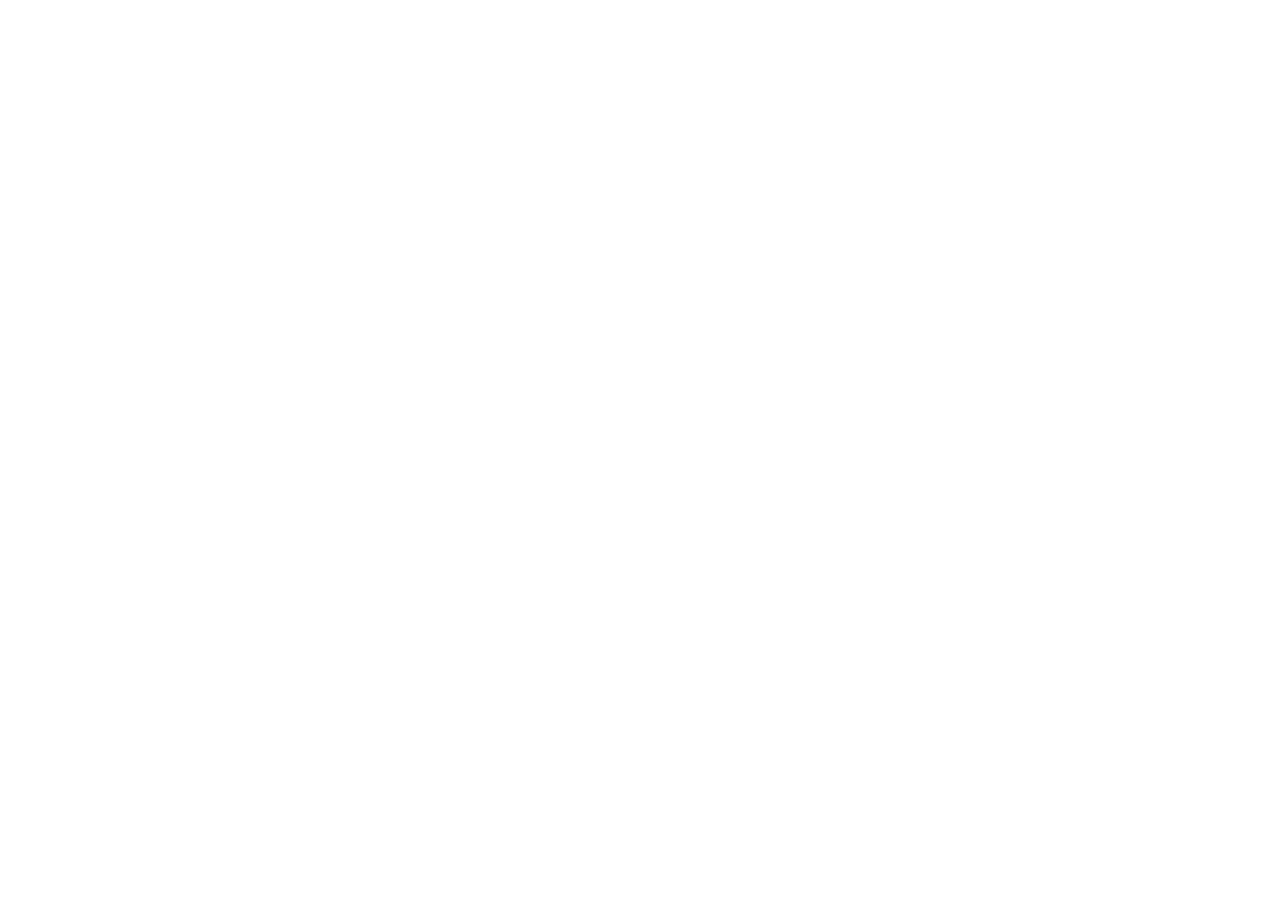
==== css Assignment 4/index.html @ 3c7ebd1c "AltSchool Css Assignment" ====
<!DOCTYPE html>
<html lang="en">
<head>
    <meta charset="UTF-8">
    <meta http-equiv="X-UA-Compatible" content="IE=edge">
    <meta name="viewport" content="width=device-width, initial-scale=1.0">
    <link rel="stylesheet" href="main.css">
    <title>Sign Up Page</title>
</head>
<body>
    
</body>
</html>
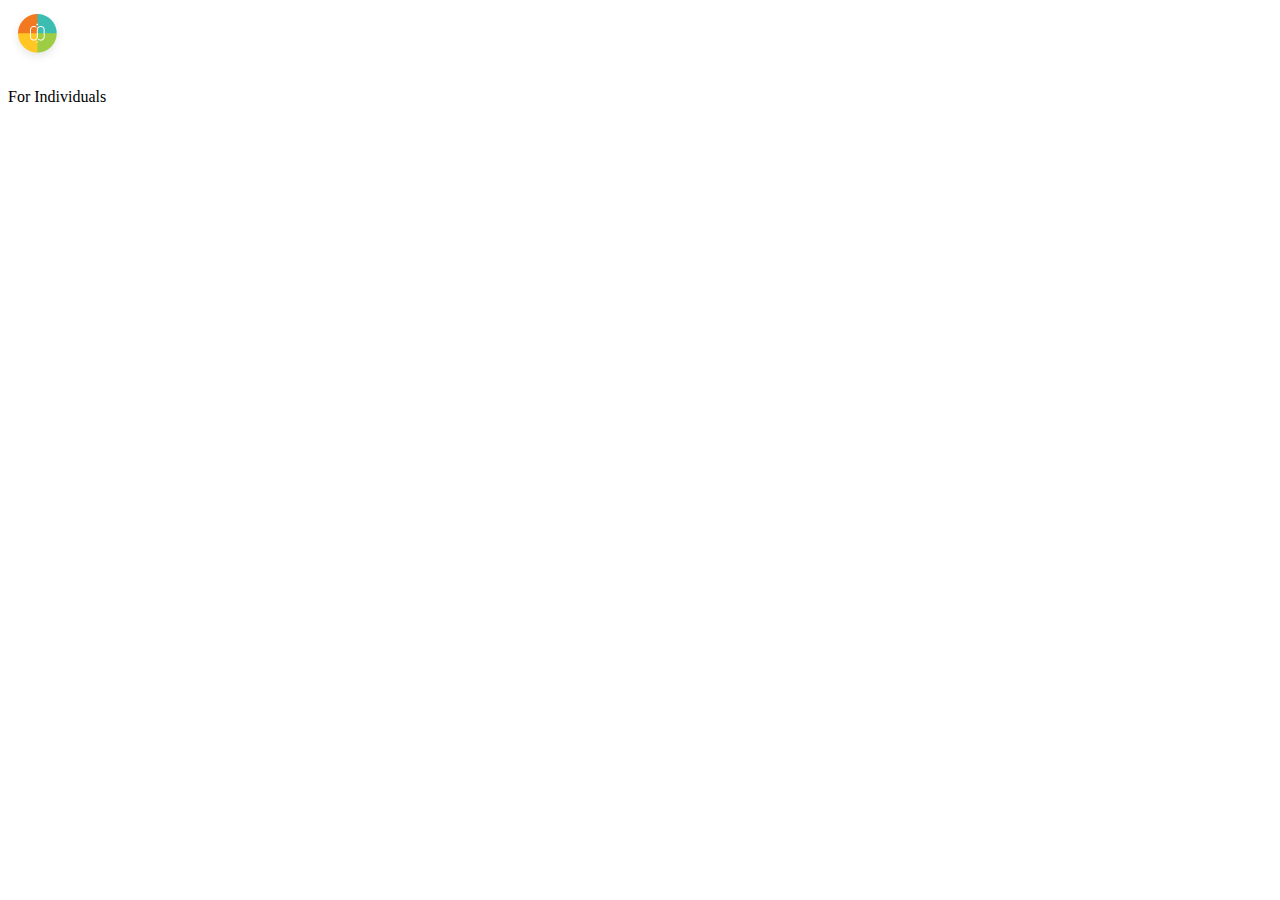
==== commit edc31c96: "AltSchool Css Assignment" ====
--- a/css Assignment 4/index.html
+++ b/css Assignment 4/index.html
@@ -1,13 +1,19 @@
 <!DOCTYPE html>
 <html lang="en">
-<head>
-    <meta charset="UTF-8">
-    <meta http-equiv="X-UA-Compatible" content="IE=edge">
-    <meta name="viewport" content="width=device-width, initial-scale=1.0">
-    <link rel="stylesheet" href="main.css">
+  <head>
+    <meta charset="UTF-8" />
+    <meta http-equiv="X-UA-Compatible" content="IE=edge" />
+    <meta name="viewport" content="width=device-width, initial-scale=1.0" />
+    <link rel="stylesheet" href="main.css" />
     <title>Sign Up Page</title>
-</head>
-<body>
-    
-</body>
-</html>+  </head>
+  <body>
+    <header class="header">
+      <div class="logo">
+        <img src="images/Logo.png" alt="" />
+        <p>For Individuals</p>
+        <p id="header_text"></p>
+      </div>
+    </header>
+  </body>
+</html>
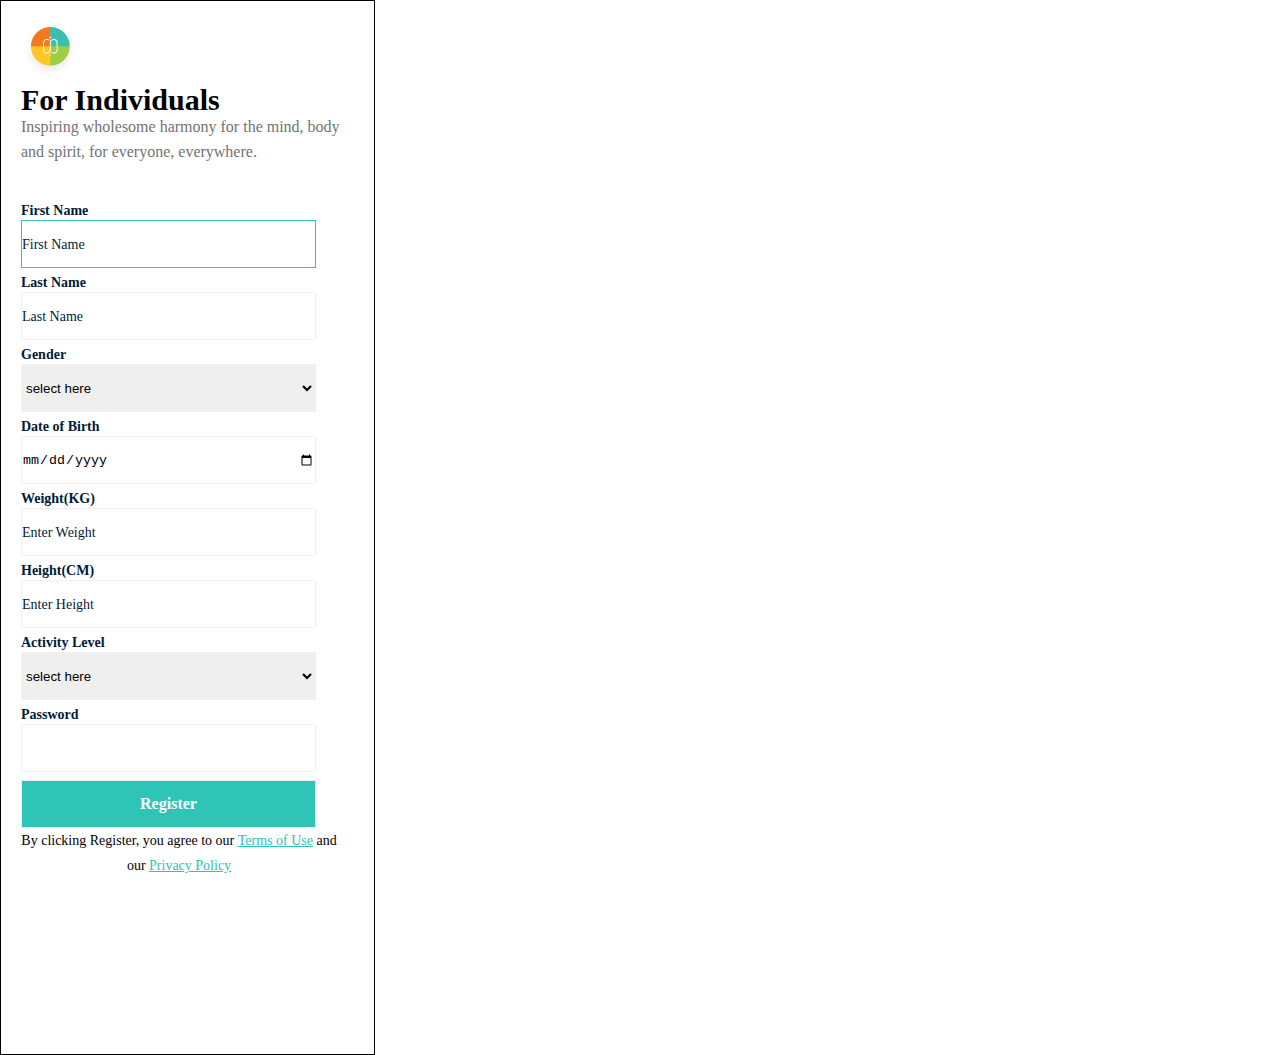
==== commit ff7fcb33: "AltSchool Css Assignment" ====
--- a/css Assignment 4/index.html
+++ b/css Assignment 4/index.html
@@ -8,12 +8,105 @@
     <title>Sign Up Page</title>
   </head>
   <body>
-    <header class="header">
-      <div class="logo">
-        <img src="images/Logo.png" alt="" />
-        <p>For Individuals</p>
-        <p id="header_text"></p>
+    <header id="header">
+      <div>
+        <img src="images/Logo.png" alt="" id="logo"/>
+        <p id="individual">For Individuals</p>
+        <p id="header_text">
+          Inspiring wholesome harmony for the mind, body and spirit, for
+          everyone, everywhere.
+        </p>
       </div>
     </header>
+
+    <main id="form_data">
+      <form action="#">
+        <div class="input">
+          <label for="firstname">First Name</label>
+          <input
+            type="text"
+            name="firstname"
+            id="firstname"
+            placeholder="First Name"
+            required
+            class="first_input"
+          />
+        </div>
+        <div class="input">
+          <label for="lastname">Last Name</label>
+          <input
+            type="text"
+            name="lastname"
+            id="lastname"
+            placeholder="Last Name"
+            required
+          />
+        </div>
+        <div class="input">
+          <label for="gender">Gender</label>
+          <select name="" id="gender">
+            <option value="" selected>select here</option>
+            <option value="male">Male</option>
+            <option value="female">Female</option>
+            <option value="prefer">Prefer Not to Say</option>
+          </select>
+        </div>
+        <div class="input">
+          <label for="DoB">Date of Birth</label>
+          <input
+            type="date"
+            name="DoB"
+            id="DoB"
+            placeholder="select here"
+            required
+          />
+        </div>
+        <div class="input">
+          <label for="weight">Weight(KG)</label>
+          <input
+            type="text"
+            name="weight"
+            id="weight"
+            placeholder="Enter Weight"
+            required
+          />
+        </div>
+        <div class="input">
+          <label for="height">Height(CM)</label>
+          <input
+            type="text"
+            name="height"
+            id="height"
+            placeholder="Enter Height"
+            required
+          />
+        </div>
+        <div class="input">
+          <label for="level">Activity Level</label>
+          <select name="" id="level">
+            <option value="" selected>select here</option>
+            <option value="level-1">level-1</option>
+            <option value="level-1">level-2</option>
+          </select>
+        </div>
+        <div class="input">
+            <label for="password">Password</label>
+            <input
+              type="password"
+              name="password"
+              id="password"
+              required
+            />
+          </div>
+
+          <div class="register">
+              <input type="submit" value="Register">
+          </div>
+      </form>
+
+      <div class="policy">
+          <p>By clicking Register, you agree to our <a href="#">Terms of Use</a> and our <a href="#">Privacy Policy</a></p>
+      </div>
+    </main>
   </body>
 </html>
--- a/css Assignment 4/main.css
+++ b/css Assignment 4/main.css
@@ -0,0 +1,115 @@
+* {
+  padding: 0;
+  margin: 0;
+  box-sizing: border-box;
+}
+
+/* Desktop View */
+body {
+  max-width: 375px;
+  max-height: 1294px;
+  border: 1px solid #000;
+}
+
+#header,
+#form_data {
+  padding: 20px;
+}
+#id {
+  width: 38.67px;
+  height: 40px;
+  box-shadow: 0 4 10 0 #0000001a;
+}
+
+#header_text {
+  font-family: Brown;
+  font-size: 16px;
+  font-weight: 300;
+  line-height: 25px;
+  color: #737373;
+}
+
+#individual {
+  font-family: Brown;
+  font-size: 30px;
+  font-weight: 700;
+  line-height: 29.4px;
+}
+
+#form_data {
+  width: 327px;
+  height: 870px;
+  box-shadow: 0 4 50 0 #0408131a;
+}
+
+.input {
+  display: flex;
+  flex-direction: column;
+  width: 295px;
+  height: 72px;
+}
+
+label {
+  width: 295px;
+  height: 16px;
+  font-family: Sofia Pro;
+  font-size: 14px;
+  font-weight: 600;
+  line-height: 14px;
+  color: #011c34;
+}
+.first_input {
+  border: 1px solid #2ec4b6;
+}
+::placeholder {
+  font-family: Sofia Pro;
+  font-size: 14px;
+  font-weight: 400;
+  line-height: 20px;
+  color: #011c34;
+}
+
+input,
+select {
+  width: 295px;
+  height: 48px;
+  border: 1px solid #f0f0f0;
+}
+
+.register {
+  width: 295px;
+  height: 48px;
+}
+
+.register input {
+  font-family: Sofia Pro;
+  font-size: 16px;
+  font-weight: 600;
+  line-height: 16px;
+  background-color: #2ec4b6;
+  color: #fff;
+  box-shadow: 0 10 40 0 #0000001a;
+}
+
+.policy {
+  width: 316px;
+  height: 50px;
+}
+
+.policy p {
+  font-family: Sofia Pro;
+  font-size: 14px;
+  font-weight: 400;
+  line-height: 25px;
+  text-align: center;
+}
+
+.policy a {
+  font-family: Sofia Pro;
+  font-size: 14px;
+  font-weight: 500;
+  line-height: 25px;
+  text-align: center;
+  text-decoration: underline;
+  color: #2ec4b6;
+}
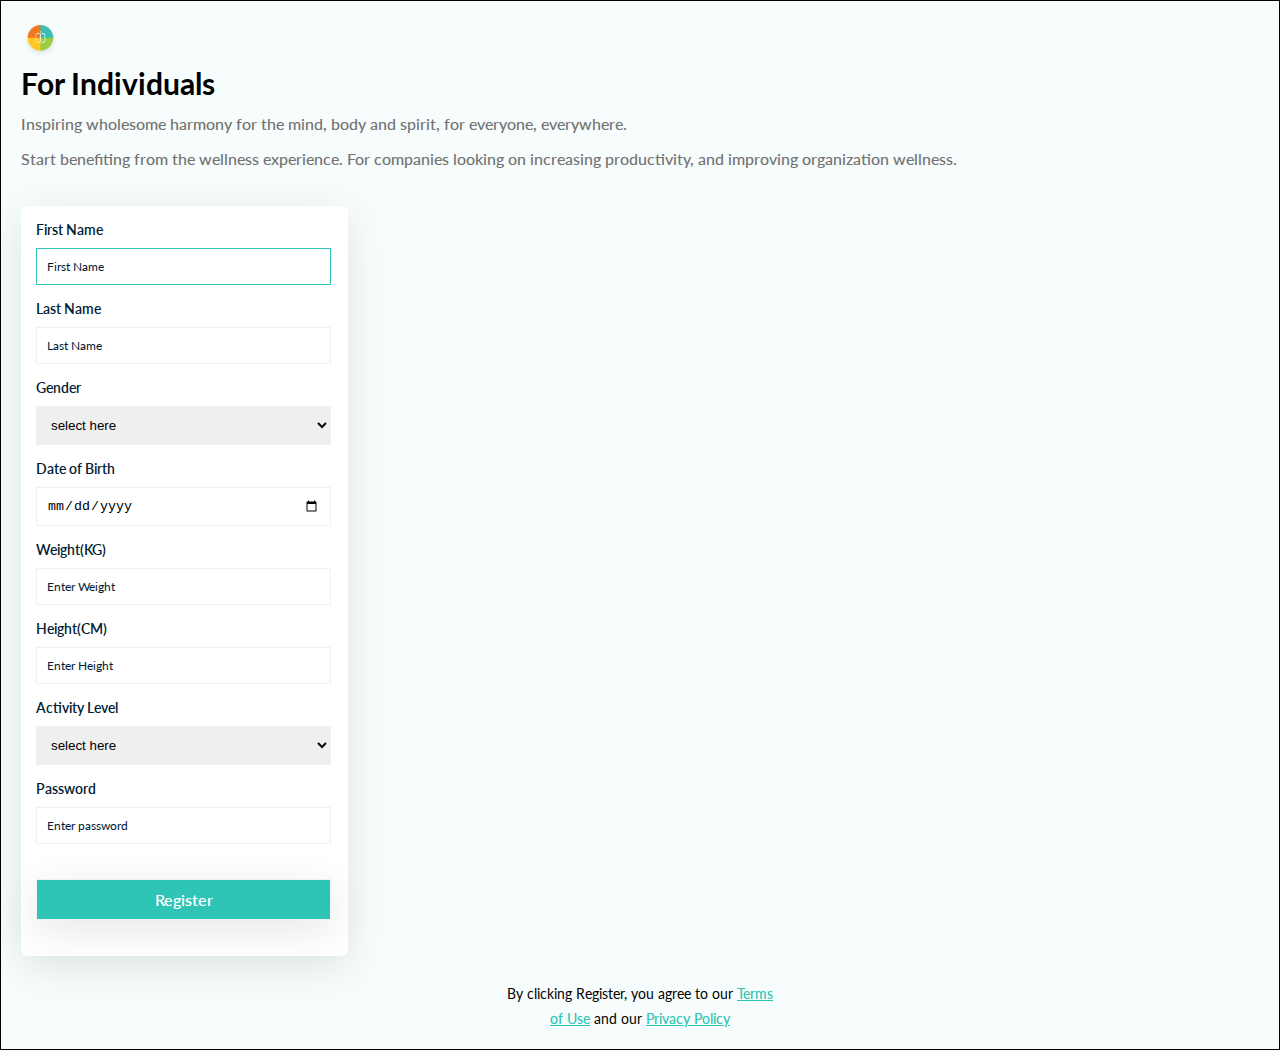
==== commit 2d540d7b: "AltSchool Css Assignment" ====
--- a/css Assignment 4/index.html
+++ b/css Assignment 4/index.html
@@ -10,18 +10,22 @@
   <body>
     <header id="header">
       <div>
-        <img src="images/Logo.png" alt="" id="logo"/>
+        <img src="images/Logo.png" alt="" id="logo" />
         <p id="individual">For Individuals</p>
         <p id="header_text">
           Inspiring wholesome harmony for the mind, body and spirit, for
           everyone, everywhere.
         </p>
+        <p id="header_text">
+          Start benefiting from the wellness experience. For companies looking
+          on increasing productivity, and improving organization wellness.
+        </p>
       </div>
     </header>
 
-    <main id="form_data">
+    <main>
       <form action="#">
-        <div class="input">
+        <div class="input first">
           <label for="firstname">First Name</label>
           <input
             type="text"
@@ -90,22 +94,26 @@
           </select>
         </div>
         <div class="input">
-            <label for="password">Password</label>
-            <input
-              type="password"
-              name="password"
-              id="password"
-              required
-            />
-          </div>
+          <label for="password">Password</label>
+          <input
+            type="password"
+            name="password"
+            id="password"
+            required
+            placeholder="Enter password"
+          />
+        </div>
 
-          <div class="register">
-              <input type="submit" value="Register">
-          </div>
+        <div class="register">
+          <input type="submit" value="Register" />
+        </div>
       </form>
 
       <div class="policy">
-          <p>By clicking Register, you agree to our <a href="#">Terms of Use</a> and our <a href="#">Privacy Policy</a></p>
+        <p>
+          By clicking Register, you agree to our
+          <a href="#">Terms of Use</a> and our <a href="#">Privacy Policy</a>
+        </p>
       </div>
     </main>
   </body>
--- a/css Assignment 4/main.css
+++ b/css Assignment 4/main.css
@@ -1,3 +1,5 @@
+@import url("https://fonts.googleapis.com/css2?family=Lato:ital,wght@0,100;0,300;0,400;0,700;0,900;1,100;1,300;1,400;1,700;1,900&family=Sofia+Sans:ital,wght@0,1..1000;1,1..1000&display=swap");
+
 * {
   padding: 0;
   margin: 0;
@@ -7,97 +9,107 @@
 /* Desktop View */
 body {
   max-width: 375px;
-  max-height: 1294px;
+  max-height: 1050px;
+  min-width: 375px;
+  min-height: 1050px;
   border: 1px solid #000;
+  background-color: #f7fdfc;
 }
 
-#header,
-#form_data {
+#header {
   padding: 20px;
 }
-#id {
+
+#logo {
   width: 38.67px;
   height: 40px;
-  box-shadow: 0 4 10 0 #0000001a;
+}
+
+#individual {
+  font-family: "Lato", serif;
+  font-size: 30px;
+  font-weight: 700;
 }
 
 #header_text {
-  font-family: Brown;
+  font-family: "Lato", serif;
+  padding: 10px 0 0 0;
   font-size: 16px;
-  font-weight: 300;
+  font-weight: 500;
   line-height: 25px;
   color: #737373;
 }
 
-#individual {
-  font-family: Brown;
-  font-size: 30px;
-  font-weight: 700;
-  line-height: 29.4px;
+form {
+  width: 327px;
+  height: 750px;
+  box-shadow: 0 4px 50px 0 #0408131a;
+  background-color: #ffffff;
+  border-radius: 6px;
+  margin: 0px 20px;
+  box-shadow: 0 10px 40px 0 #0408131a;
 }
 
-#form_data {
-  width: 327px;
-  height: 870px;
-  box-shadow: 0 4 50 0 #0408131a;
-}
-
-.input {
+.input,
+.register {
   display: flex;
   flex-direction: column;
+  justify-content: center;
+  align-items: center;
   width: 295px;
-  height: 72px;
+  margin: 15px;
+}
+.first {
+  padding-top: 15px;
 }
 
 label {
   width: 295px;
-  height: 16px;
-  font-family: Sofia Pro;
+  padding-bottom: 10px;
+  font-family: "Lato", serif;
   font-size: 14px;
   font-weight: 600;
-  line-height: 14px;
   color: #011c34;
 }
 .first_input {
   border: 1px solid #2ec4b6;
 }
 ::placeholder {
-  font-family: Sofia Pro;
-  font-size: 14px;
+  font-family: "Lato", serif;
+  font-size: 12px;
   font-weight: 400;
-  line-height: 20px;
   color: #011c34;
 }
 
 input,
 select {
   width: 295px;
-  height: 48px;
+  padding: 10px;
   border: 1px solid #f0f0f0;
 }
 
 .register {
   width: 295px;
-  height: 48px;
+  padding: 20px;
 }
 
 .register input {
-  font-family: Sofia Pro;
+  font-family: "Lato", serif;
   font-size: 16px;
   font-weight: 600;
-  line-height: 16px;
   background-color: #2ec4b6;
   color: #fff;
-  box-shadow: 0 10 40 0 #0000001a;
+  box-shadow: 0 10px 40px 0 #0000001a;
 }
 
 .policy {
   width: 316px;
-  height: 50px;
+  padding: 20px;
+  margin: 5px auto;
 }
 
 .policy p {
-  font-family: Sofia Pro;
+  font-family: "Lato", serif;
   font-size: 14px;
   font-weight: 400;
   line-height: 25px;
@@ -105,11 +117,18 @@
 }
 
 .policy a {
-  font-family: Sofia Pro;
+  font-family: "Lato", serif;
   font-size: 14px;
   font-weight: 500;
   line-height: 25px;
-  text-align: center;
   text-decoration: underline;
   color: #2ec4b6;
 }
+
+/* Desktop View and other resolutions */
+@media (min-width: 375px) {
+  body {
+    max-width: 1440px;
+    max-height: 840px;
+  }
+}
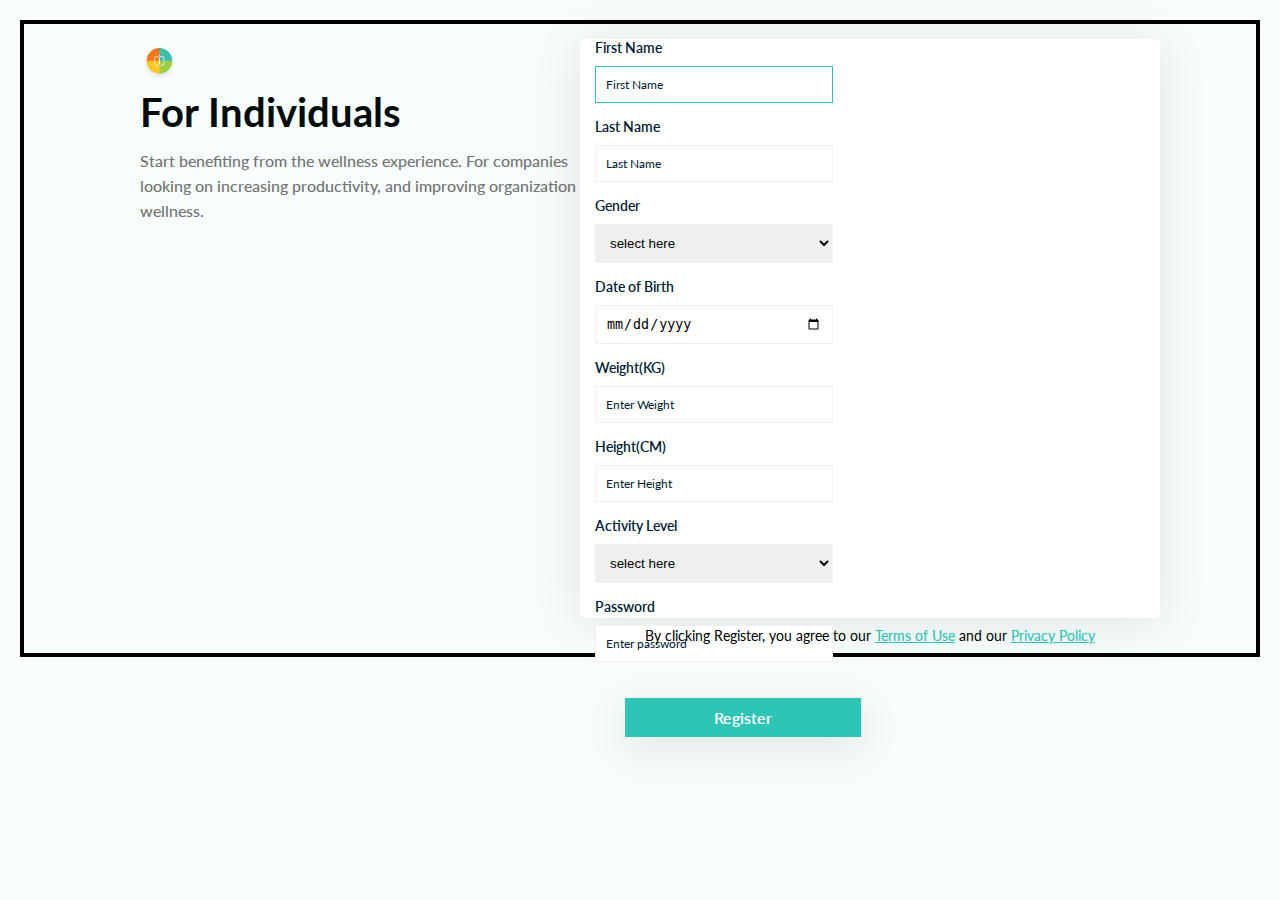
==== commit 00d39b76: "Altschool Css Assignment" ====
--- a/css Assignment 4/index.html
+++ b/css Assignment 4/index.html
@@ -16,7 +16,7 @@
           Inspiring wholesome harmony for the mind, body and spirit, for
           everyone, everywhere.
         </p>
-        <p id="header_text">
+        <p id="header_text_two">
           Start benefiting from the wellness experience. For companies looking
           on increasing productivity, and improving organization wellness.
         </p>
--- a/css Assignment 4/main.css
+++ b/css Assignment 4/main.css
@@ -6,12 +6,11 @@
   box-sizing: border-box;
 }
 
-/* Desktop View */
+/* Mobile View */
 body {
-  max-width: 375px;
+  max-width: 500px;
   max-height: 1050px;
-  min-width: 375px;
-  min-height: 1050px;
+  min-width: 341px;
   border: 1px solid #000;
   background-color: #f7fdfc;
 }
@@ -38,6 +37,10 @@
   font-weight: 500;
   line-height: 25px;
   color: #737373;
+}
+
+#header_text_two {
+  display: none;
 }
 
 form {
@@ -46,8 +49,7 @@
   box-shadow: 0 4px 50px 0 #0408131a;
   background-color: #ffffff;
   border-radius: 6px;
-  margin: 0px 20px;
-  box-shadow: 0 10px 40px 0 #0408131a;
+  margin: 0px auto;
 }
 
 .input,
@@ -100,6 +102,7 @@
   background-color: #2ec4b6;
   color: #fff;
   box-shadow: 0 10px 40px 0 #0000001a;
+  cursor: pointer;
 }
 
 .policy {
@@ -126,9 +129,76 @@
 }
 
 /* Desktop View and other resolutions */
-@media (min-width: 375px) {
+@media (min-width: 501px) {
   body {
     max-width: 1440px;
     max-height: 840px;
-  }
-}
+    border: 4px solid #000;
+    display: flex;
+    /* align-items: center; */
+    justify-content: center;
+    margin: 20px;
+  }
+  #header_text {
+    display: none;
+  }
+  #header_text_two {
+    display: inline-block;
+    font-family: "Lato", serif;
+    padding: 10px 0 0 0;
+    font-size: 16px;
+    font-weight: 500;
+    line-height: 25px;
+    color: #737373;
+    width: 460px;
+    height: 75px;
+  }
+
+  #header {
+    width: 460px;
+    height: 275px;
+  }
+
+  #individual {
+    width: 268px;
+    height: 50px;
+    font-family: "Lato", serif;
+    font-size: 40px;
+    color: #000b0a;
+  }
+
+  form {
+    width: 580px;
+    height: 579px;
+    margin: 0;
+    gap: 0 30px;
+  }
+
+  input {
+      grid-column: span 2;
+    }
+
+  .input {
+    width: 238px;
+    margin: 15px;
+  }
+  input,
+  select {
+    width: 238px;
+  }
+
+  label {
+    width: 238px;
+  }
+  .first {
+    padding-top: 0px;
+  }
+
+  .policy {
+    width: 463px;
+    padding: 0px;
+    margin: 5px auto;
+  }
+
+
+}
